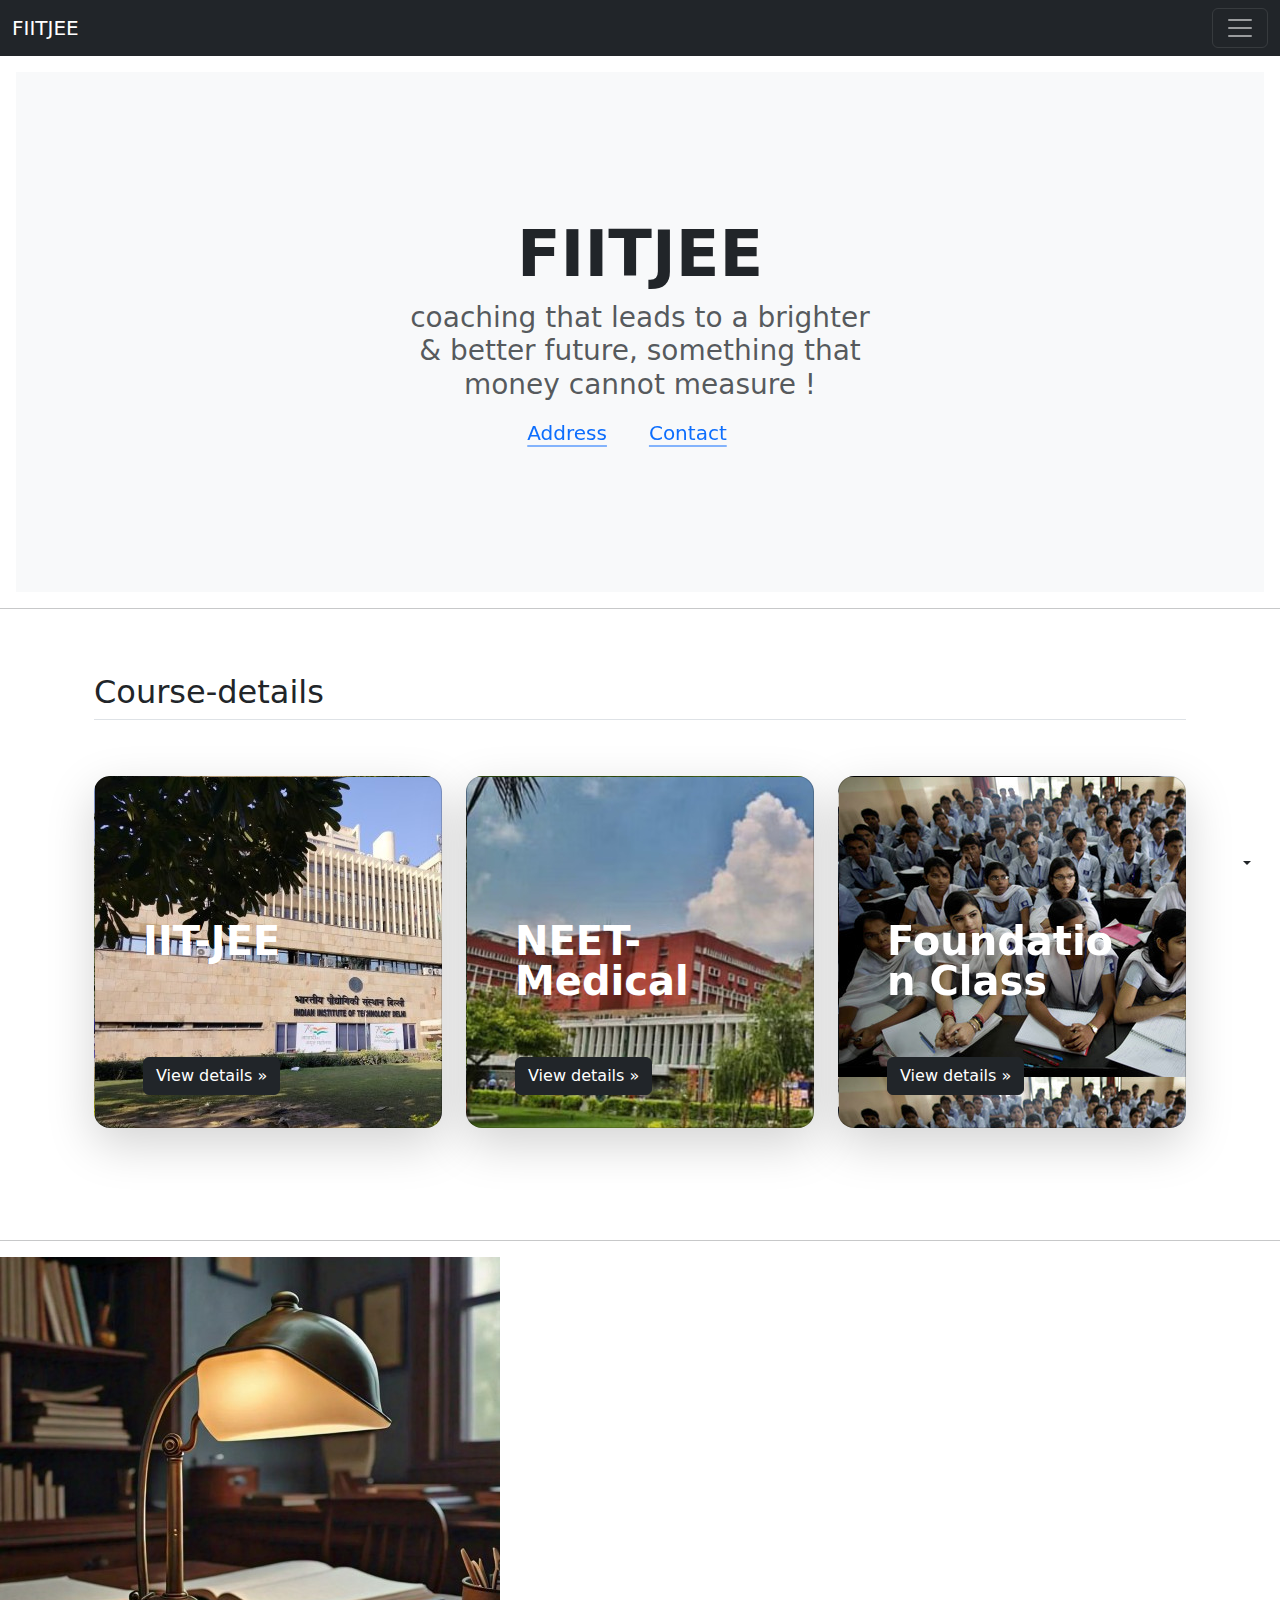
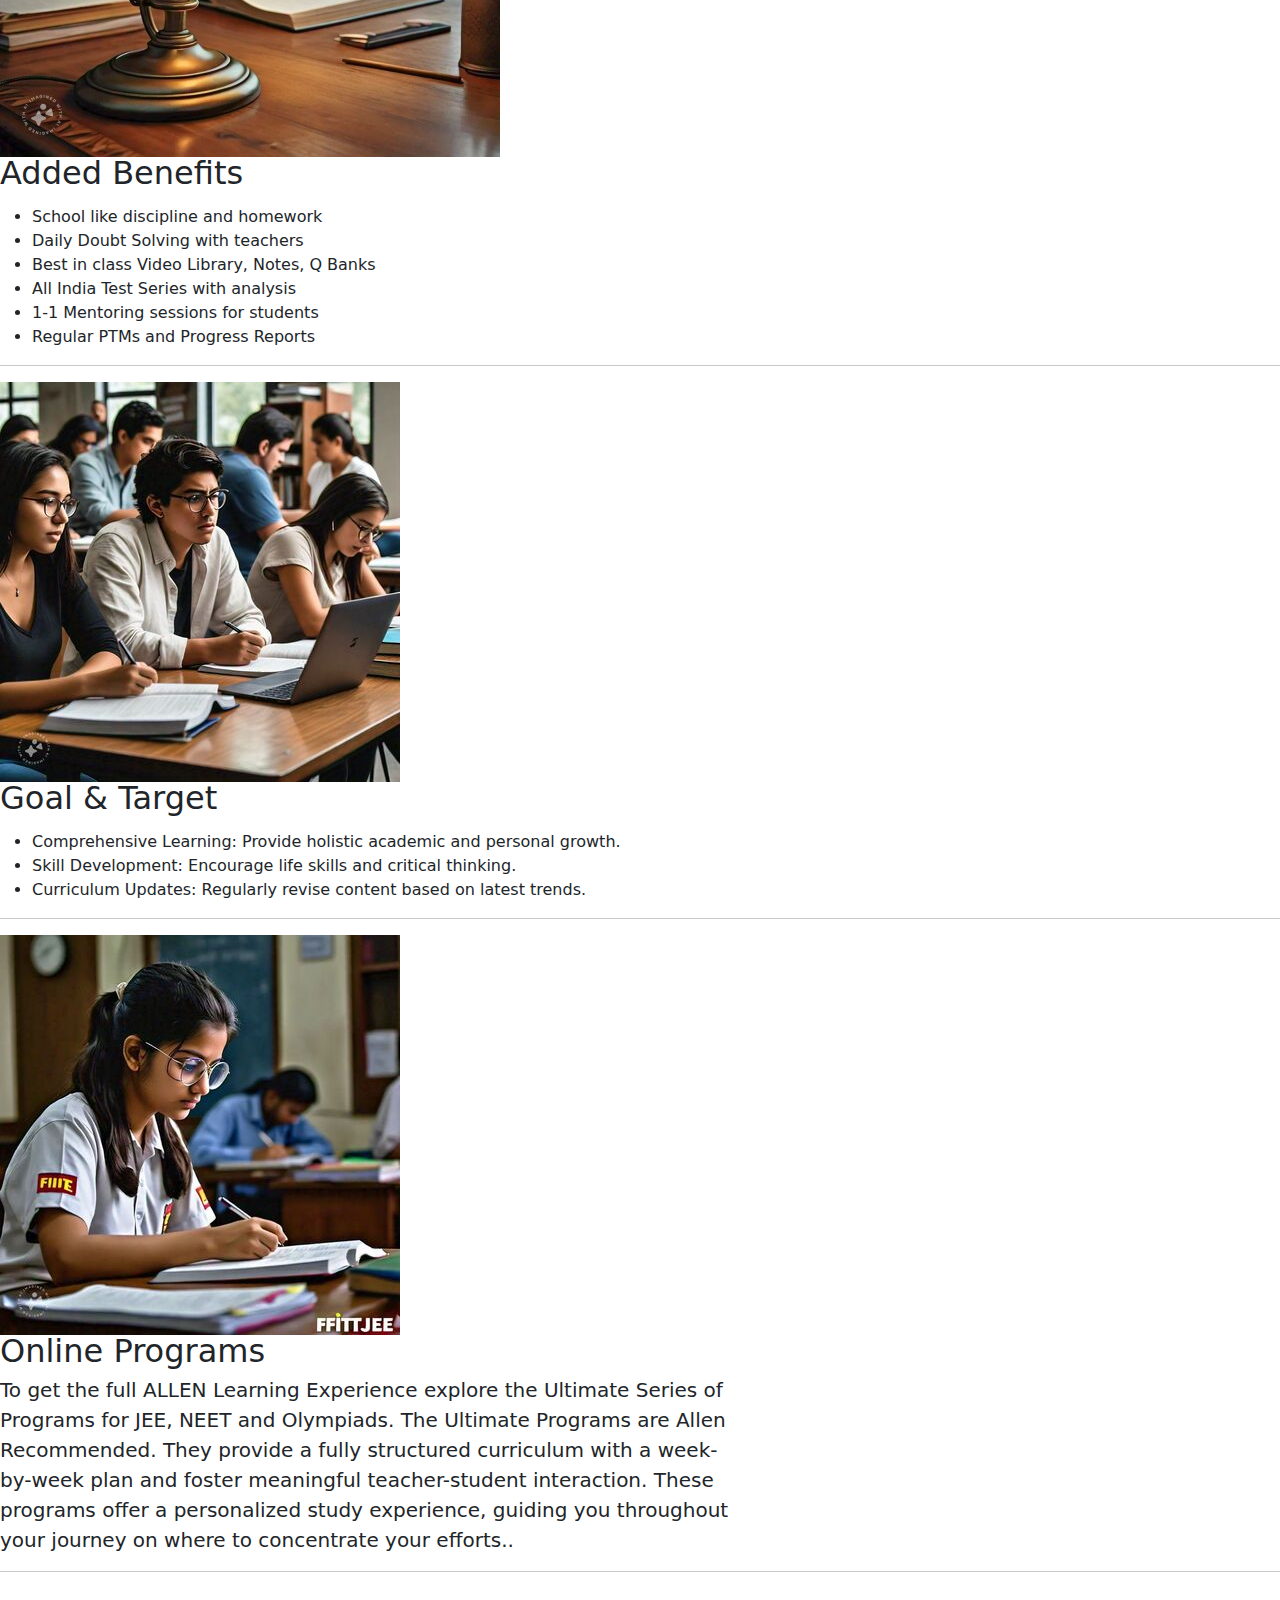
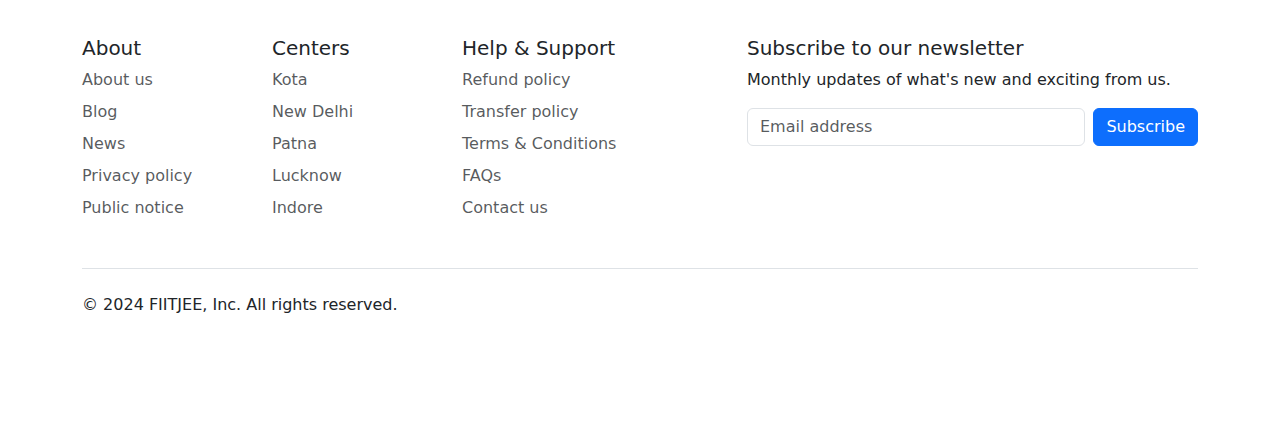
==== index.html @ 43abbeeb "Update index.html" ====
<!DOCTYPE html>
<html lang="en">
    <head>
        <meta charset="UTF-8">
        <meta name="viewport" content="width=device-width, initial-scale=1.0">
        <title>My Portfolio</title>
        <link rel="stylesheet" href="./style.css">
        <link href="https://cdn.jsdelivr.net/npm/bootstrap@5.3.3/dist/css/bootstrap.min.css" 
        rel="stylesheet" integrity="sha384-QWTKZyjpPEjISv5WaRU9OFeRpok6YctnYmDr5pNlyT2bRjXh0JMhjY6hW+ALEwIH" crossorigin="anonymous">
    </head>
    <body>
      <div class="dropdown position-fixed bottom-0 end-0 mb-3 me-3 bd-mode-toggle">
        <button class="btn btn-bd-primary py-2 dropdown-toggle d-flex align-items-center" id="bd-theme" type="button" aria-expanded="false" data-bs-toggle="dropdown" aria-label="Toggle theme (light)">
          <svg class="bi my-1 theme-icon-active" width="1em" height="1em"><use href="#sun"></use></svg>
          <span class="visually-hidden" id="bd-theme-text">Toggle theme</span>
        </button>
        <ul class="dropdown-menu dropdown-menu-end shadow" aria-labelledby="bd-theme-text" style="color: blue;">
          <li>
            <button type="button" class="dropdown-item d-flex align-items-center active" data-bs-theme-value="light" aria-pressed="true">
              <svg class="bi me-2 opacity-50" width="1em" height="1em"><use href=""></use></svg>
              Light
              <svg class="bi ms-auto d-none" width="1em" height="1em"><use href="#check2"></use></svg>
            </button>
          </li>
          <li>
            <button type="button" class="dropdown-item d-flex align-items-center" data-bs-theme-value="dark" aria-pressed="false">
              <svg class="bi me-2 opacity-50" width="1em" height="1em"><use href="#moon-stars-fill"></use></svg>
              Dark
              <svg class="bi ms-auto d-none" width="1em" height="1em"><use href="#check2"></use></svg>
            </button>
          </li>
          <li>
            <button type="button" class="dropdown-item d-flex align-items-center" data-bs-theme-value="auto" aria-pressed="false">
              <svg class="bi me-2 opacity-50" width="1em" height="1em"><use href="#circle-half"></use></svg>
              Auto
              <svg class="bi ms-auto d-none" width="1em" height="1em"><use href="#check2"></use></svg>
            </button>
          </li>
        </ul>
      </div>
      <nav class="navbar navbar-expand-xxl navbar-dark bg-dark" aria-label="Seventh navbar example">
        <div class="container-fluid">
          
          
          <a class="navbar-brand" href="#"> FIITJEE</a>
          <button class="navbar-toggler" type="button" data-bs-toggle="collapse" data-bs-target="#navbarsExampleXxl" aria-controls="navbarsExampleXxl" aria-expanded="false" aria-label="Toggle navigation">
            <span class="navbar-toggler-icon"></span>
          </button>
    
          <div class="collapse navbar-collapse" id="navbarsExampleXxl">
            <ul class="navbar-nav me-auto mb-2 mb-xl-0">
              <li class="nav-item">
                <a class="nav-link active" aria-current="page" href="#">Home</a>
              </li>
              <li class="nav-item dropdown"></li>
                <a class="nav-link dropdown-toggle" href="#" data-bs-toggle="dropdown" aria-expanded="false">Admission</a>
                <ul class="dropdown-menu">
                  <li><a class="dropdown-item" href="#">Admission form</a></li>
                  <li><a class="dropdown-item" href="#">Batch-details</a></li>
                  <li><a class="dropdown-item" href="#">Course and Faculty</a></li>
                  <li><a class="dropdown-item" href="#">Fee-structures</a></li>
                </ul>
              </li>
              <li class="nav-item dropdown"></li>
                <a class="nav-link dropdown-toggle" href="#" data-bs-toggle="dropdown" aria-expanded="false">Notice</a>
                <ul class="dropdown-menu">
                  <li><a class="dropdown-item" href="#">FTSE-2024</a></li>
                  <li><a class="dropdown-item" href="#">Academic Calender</a></li>
                </ul>
              </li>
              <li class="nav-item dropdown">
                <a class="nav-link dropdown-toggle" href="#" data-bs-toggle="dropdown" aria-expanded="false">Gallary</a>
                <ul class="dropdown-menu">
                  <li><a class="dropdown-item" href="#">Infrastructure</a></li>
                  <li><a class="dropdown-item" href="#">Achievement</a></li>
                  <li><a class="dropdown-item" href="#">orientation-day</a></li>
                </ul>
              </li>
            </ul>
            <form role="search">
              <input class="form-control" type="search" placeholder="Search" aria-label="Search">
            </form>
            <li>
              <ul>
                <button type="button" class="btn btn-primary btn-lg px-4 me-sm-3">Search</button>
              </ul>
            </li>
          </div>
        </div>
      </nav>
          <div class="gradient-background position-relative overflow-hidden p-3 p-md-5 m-md-3 text-center bg-body-tertiary">
            <div class="col-md-6 p-lg-5 mx-auto my-5">
              <h1 class="display-3 fw-bold">FIITJEE</h1>
              <h3 class="fw-normal text-muted mb-3">coaching that leads to a brighter & better future, something that money cannot measure !</h3>
              <div class="d-flex gap-3 justify-content-center lead fw-normal">
                <a class="icon-link" href="#">
                  Address
                  <svg class="bi"><use xlink:href="#chevron-right"></use></svg>
                </a>
                <a class="icon-link" href="#">
                  Contact
                  <svg class="bi"><use xlink:href="#chevron-right"></use></svg>
                </a>
              </div>
            </div>
            <div class="product-device shadow-sm d-none d-md-block"></div>
            <div class="product-device product-device-2 shadow-sm d-none d-md-block"></div>
          </div>
          <hr class="featurette-divider">
          <section id="Knowledge">
            <div class="container px-4 py-5" id="custom-cards">
              <h2 class="pb-2 border-bottom">Course-details</h2>
          
              <div class="row row-cols-1 row-cols-lg-3 align-items-stretch g-4 py-5">
                <div class="col">
                  <div class="card card-cover h-100 overflow-hidden text-bg-dark rounded-4 shadow-lg" style="background-image: url('./IIT_JEE.jpg');">
                    <div class="d-flex flex-column h-100 p-5 pb-3 text-white text-shadow-1">
                      <h3 class="pt-5 mt-5 mb-4 display-6 lh-1 fw-bold">IIT-JEE </h3>
                      <ul class="d-flex list-unstyled mt-auto">
                        
                        <li class="d-flex align-items-center me-3">
                          <svg class="bi me-2" width="1em" height="1em"><use xlink:href="#geo-fill"></use></svg>
                          <small></small>
                        </li>
                        <li class="d-flex align-items-center">
                          <svg class="bi me-2" width="1em" height="1em"><use xlink:href="#calendar3"></use></svg>
                          <small></small>
                        </li>
                      
                      </ul>
                      <p><a class="btn btn-dark" href="#">View details »</a></p>
                    </div>
                  </div>
                </div>
          
                <div class="col">
                  <div class="card card-cover h-100 overflow-hidden text-bg-dark rounded-4 shadow-lg" style="background-image: url('./AIIMS-696x392.jpg');">
                    <div class="d-flex flex-column h-100 p-5 pb-3 text-white text-shadow-1">
                      <h3 class="pt-5 mt-5 mb-4 display-6 lh-1 fw-bold">NEET-Medical</h3>
                      <ul class="d-flex list-unstyled mt-auto">
                        
                        <li class="d-flex align-items-center me-3">
                          <svg class="bi me-2" width="1em" height="1em"><use xlink:href="#geo-fill"></use></svg>
                          <small></small>
                        </li>
                        <li class="d-flex align-items-center">
                          <svg class="bi me-2" width="1em" height="1em"><use xlink:href="#calendar3"></use></svg>
                          <small></small>
                        </li>
                      </ul>
                      <p><a class="btn btn-dark" href="#">View details »</a></p>
                    </div>
                  </div>
                </div>
          
                <div class="col">
                  <div class="card card-cover h-100 overflow-hidden text-bg-dark rounded-4 shadow-lg" style="background-image: url('./Foundation.jpg');">
                    <div class="d-flex flex-column h-100 p-5 pb-3 text-shadow-1">
                      <h3 class="pt-5 mt-5 mb-4 display-6 lh-1 fw-bold">Foundation Class</h3>
                      <ul class="d-flex list-unstyled mt-auto">
                       
                        <li class="d-flex align-items-center me-3">
                          <svg class="bi me-2" width="1em" height="1em"><use xlink:href="#geo-fill"></use></svg>
                          <small></small>
                        </li>
                        <li class="d-flex align-items-center">
                          <svg class="bi me-2" width="1em" height="1em"><use xlink:href="#calendar3"></use></svg>
                          <small></small>
                        </li>
                      </ul>
                      <p><a class="btn btn-dark" href="#">View details »</a></p>
                    </div>
                  </div>
                </div>
              </div>
            </div>
          </section>
                  
        
            <!-- START THE FEATURETTES -->
        
            <hr class="featurette-divider">

        <Section id="third-row" class="grid-container">
            <div class="row featurette">
              <div class="parent">
                <div class="typing">
                  <img class="training" src="./study_lamp.jpg" alt="typing cat">
                </div>
              <div class="col-md-7">
                <h2 class="featurette-heading fw-normal lh-1">Added Benefits <span class="text-body-secondary"></span></h2>
                <p class="lead"><ul>
                  <li>School like discipline and homework</li>
                  <li>Daily Doubt Solving with teachers</li>
                  <li>Best in class Video Library, Notes, Q Banks</li>
                  <li>All India Test Series with analysis</li>
                  <li>1-1 Mentoring sessions for students</li>
                  <li>Regular PTMs and Progress Reports</li>
                </ul></p>
              </div>
              <div class="col-md-5">
                
              </div>
            </div>
        
            <hr class="featurette-divider">
            <Section id="third-row" class="grid-container">
              <div class="row featurette">
                <div class="parent">
                  <div class="typing">
                    <img class="student" src="./study_students.jpg" alt="typing cat">
                  </div>
                <div class="col-md-7">
                  <h2 class="featurette-heading fw-normal lh-1">Goal & Target<span class="text-body-secondary"></span></h2>
                  <p class="lead"><ul>
                    <li>Comprehensive Learning: Provide holistic academic and personal growth.</li>
                    <li>Skill Development: Encourage life skills and critical thinking.</li>
                    <li>Curriculum Updates: Regularly revise content based on latest trends.</li>
                  </ul></p>
                </div>
                <div class="col-md-5">
                </div>
              </div>
            </Section>
            
        
            <hr class="featurette-divider">
            <Section id="third-row" class="grid-container">
            <div class="row featurette">
              <div class="parent">
                <div class="typing">
                  <img class="goal" src="./Girl-fiitjee.jpg" alt="typing cat">
                </div>
              <div class="col-md-7">
                <h2 class="featurette-heading fw-normal lh-1">Online Programs <span class="text-body-secondary"></span></h2>
                <p class="lead">To get the full ALLEN Learning Experience explore the Ultimate Series of Programs for JEE, NEET and Olympiads. The Ultimate Programs are Allen Recommended. They provide a fully structured curriculum with a week-by-week plan and foster meaningful teacher-student interaction. These programs offer a personalized study experience, guiding you throughout your journey on where to concentrate your efforts..</p>
              </div>
              <div class="col-md-5">
              </div>
            </div>
          </Section>
        
            <hr class="featurette-divider">
        
            <!-- /END THE FEATURETTES -->
        
          </div>
          

        
  
        <footer>
          <div class="container">
            <footer class="py-5">
              <div class="row">
                <div class="col-6 col-md-2 mb-3">
                  <h5>About</h5>
                  <ul class="nav flex-column">
                    <li class="nav-item mb-2"><a href="#" class="nav-link p-0 text-body-secondary">About us</a></li>
                    <li class="nav-item mb-2"><a href="#" class="nav-link p-0 text-body-secondary">Blog</a></li>
                    <li class="nav-item mb-2"><a href="#" class="nav-link p-0 text-body-secondary">News</a></li>
                    <li class="nav-item mb-2"><a href="#" class="nav-link p-0 text-body-secondary">Privacy policy</a></li>
                    <li class="nav-item mb-2"><a href="#" class="nav-link p-0 text-body-secondary">Public notice</a></li>
                  </ul>
                </div>
          
                <div class="col-6 col-md-2 mb-3">
                  <h5>Centers</h5>
                  <ul class="nav flex-column">
                    <li class="nav-item mb-2"><a href="#" class="nav-link p-0 text-body-secondary">Kota</a></li>
                    <li class="nav-item mb-2"><a href="#" class="nav-link p-0 text-body-secondary">New Delhi</a></li>
                    <li class="nav-item mb-2"><a href="#" class="nav-link p-0 text-body-secondary">Patna</a></li>
                    <li class="nav-item mb-2"><a href="#" class="nav-link p-0 text-body-secondary">Lucknow</a></li>
                    <li class="nav-item mb-2"><a href="#" class="nav-link p-0 text-body-secondary">Indore</a></li>
                  </ul>
                </div>
          
                <div class="col-6 col-md-2 mb-3">
                  <h5>Help & Support</h5>
                  <ul class="nav flex-column">
                    <li class="nav-item mb-2"><a href="#" class="nav-link p-0 text-body-secondary">Refund policy</a></li>
                    <li class="nav-item mb-2"><a href="#" class="nav-link p-0 text-body-secondary">Transfer policy</a></li>
                    <li class="nav-item mb-2"><a href="#" class="nav-link p-0 text-body-secondary">Terms & Conditions</a></li>
                    <li class="nav-item mb-2"><a href="#" class="nav-link p-0 text-body-secondary">FAQs</a></li>
                    <li class="nav-item mb-2"><a href="#" class="nav-link p-0 text-body-secondary">Contact us</a></li>
                  </ul>
                </div>
          
                <div class="col-md-5 offset-md-1 mb-3">
                  <form>
                    <h5>Subscribe to our newsletter</h5>
                    <p>Monthly updates of what's new and exciting from us.</p>
                    <div class="d-flex flex-column flex-sm-row w-100 gap-2">
                      <label for="newsletter1" class="visually-hidden">Email address</label>
                      <input id="newsletter1" type="text" class="form-control" placeholder="Email address">
                      <button class="btn btn-primary" type="button">Subscribe</button>
                    </div>
                  </form>
                </div>
              </div>
          
              <div class="d-flex flex-column flex-sm-row justify-content-between py-4 my-4 border-top">
                <p>© 2024 FIITJEE, Inc. All rights reserved.</p>
                <ul class="list-unstyled d-flex">
                  <li class="ms-3"><a class="link-body-emphasis" href="#"><svg class="bi" width="24" height="24"><use xlink:href="#twitter"></use></svg></a></li>
                  <li class="ms-3"><a class="link-body-emphasis" href="#"><svg class="bi" width="24" height="24"><use xlink:href="#instagram"></use></svg></a></li>
                  <li class="ms-3"><a class="link-body-emphasis" href="#"><svg class="bi" width="24" height="24"><use xlink:href="#facebook"></use></svg></a></li>
                </ul>
              </div>
            </footer>
          </div>
        </footer>
          <script src="https://cdn.jsdelivr.net/npm/bootstrap@5.3.3/dist/js/bootstrap.bundle.min.js" integrity="sha384-YvpcrYf0tY3lHB60NNkmXc5s9fDVZLESaAA55NDzOxhy9GkcIdslK1eN7N6jIeHz" crossorigin="anonymous"></script>
        </body>
</html>
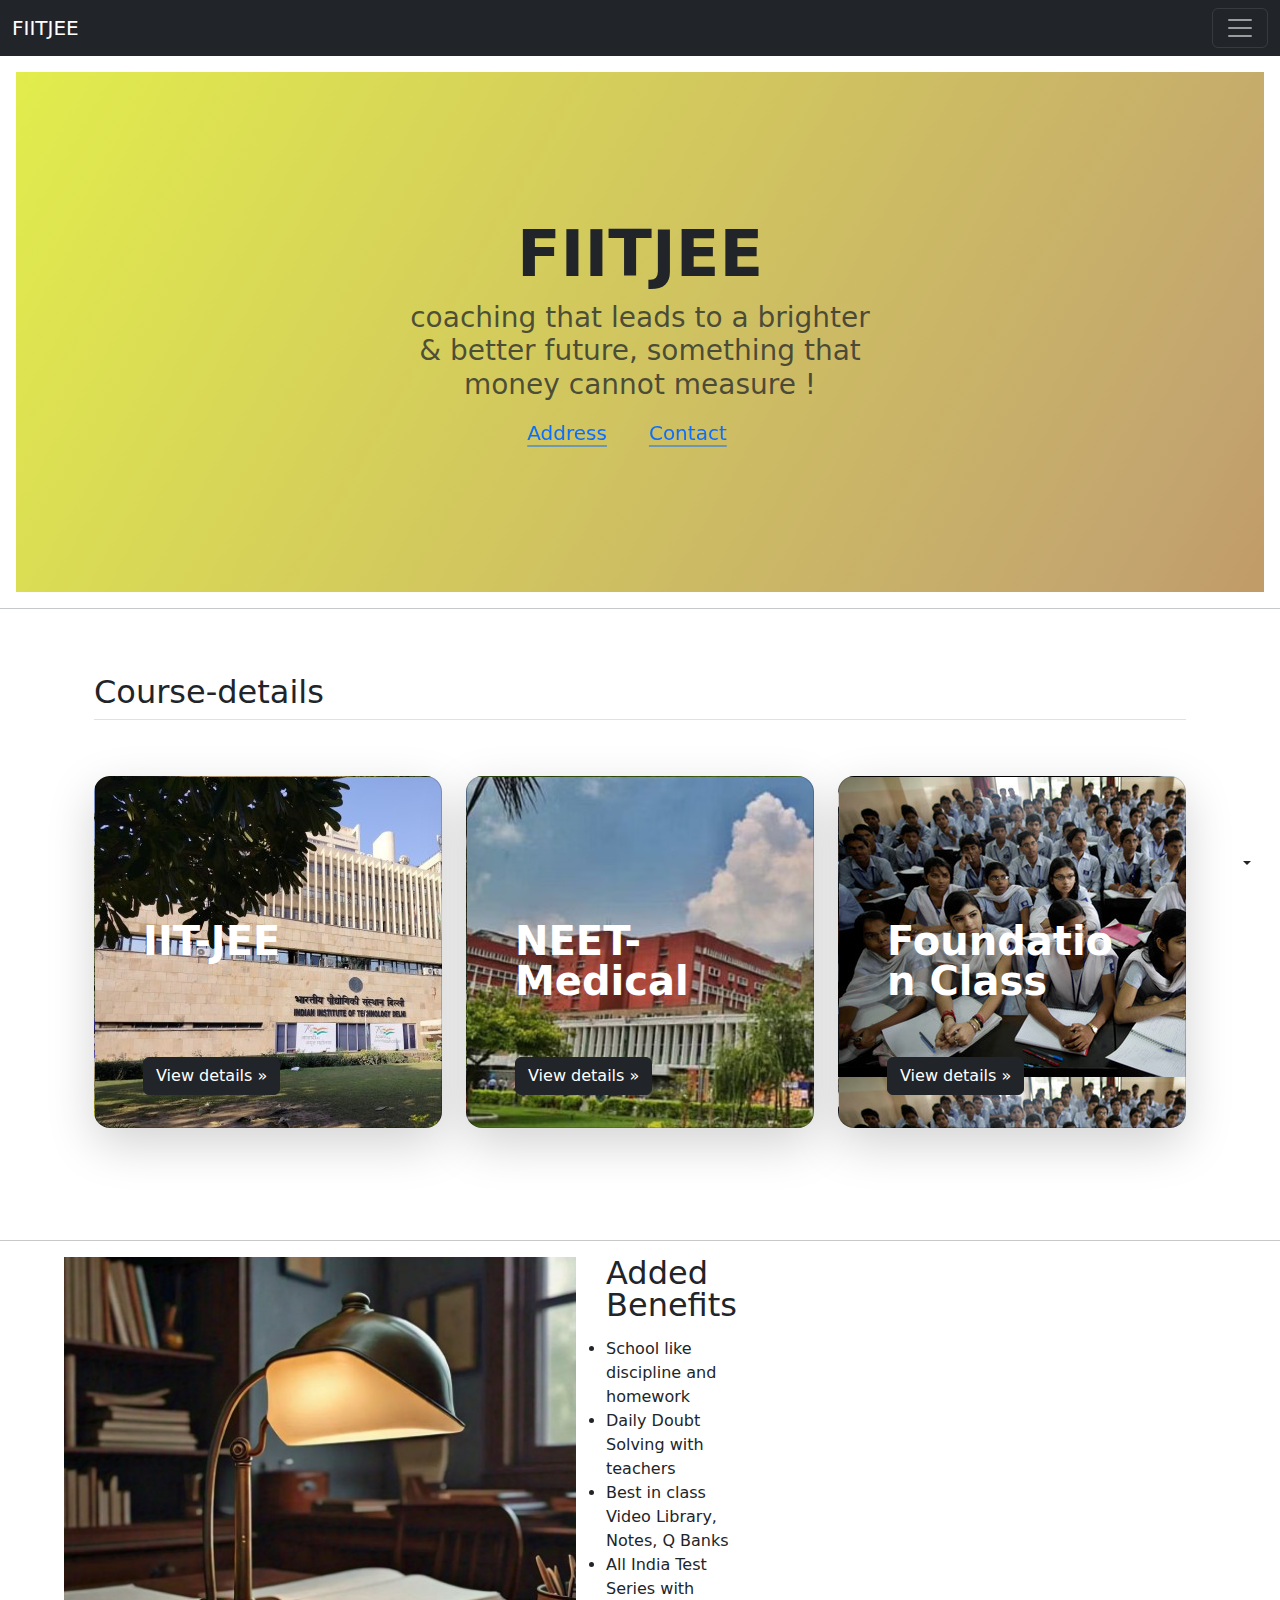
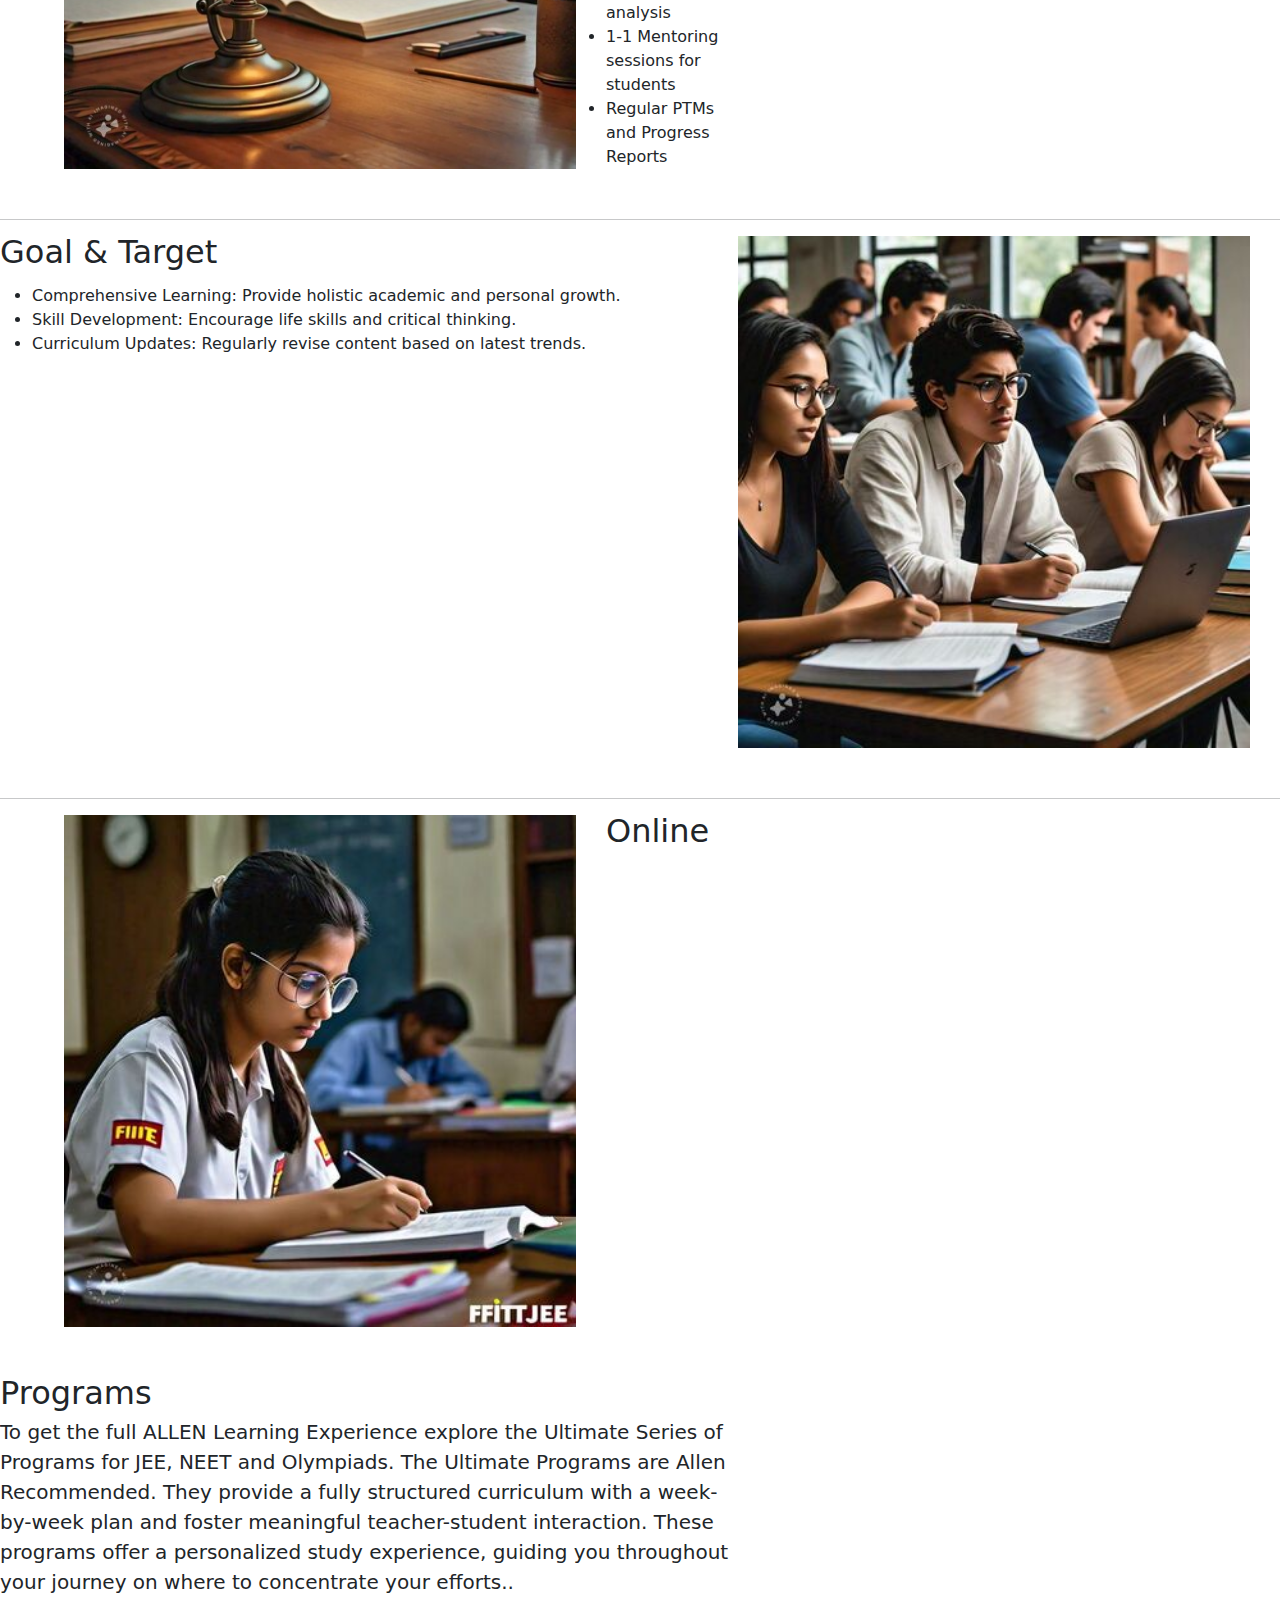
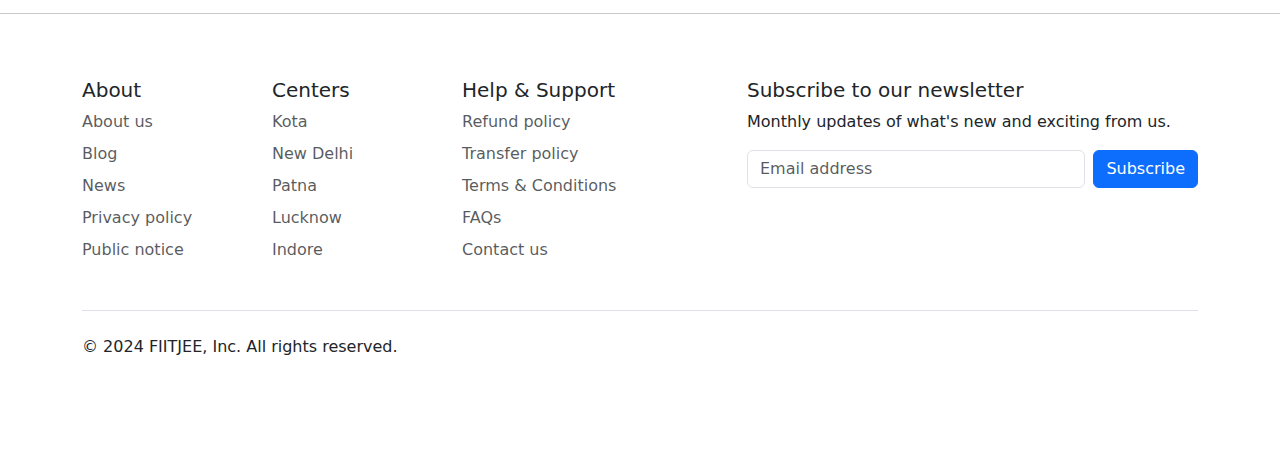
==== commit 28a659c4: "Update index.html" ====
--- a/index.html
+++ b/index.html
@@ -3,7 +3,7 @@
     <head>
         <meta charset="UTF-8">
         <meta name="viewport" content="width=device-width, initial-scale=1.0">
-        <title>My Portfolio</title>
+        <title>Coaching Class</title>
         <link rel="stylesheet" href="./style.css">
         <link href="https://cdn.jsdelivr.net/npm/bootstrap@5.3.3/dist/css/bootstrap.min.css" 
         rel="stylesheet" integrity="sha384-QWTKZyjpPEjISv5WaRU9OFeRpok6YctnYmDr5pNlyT2bRjXh0JMhjY6hW+ALEwIH" crossorigin="anonymous">
--- a/style.css
+++ b/style.css
@@ -0,0 +1,81 @@
+.gradient-background {
+    background: linear-gradient(300deg, #a32d09d7, #a06d149a, #dbe91ac6);
+    background-size: 180% 180%;
+    animation: gradient-animation 18s ease infinite;
+  }
+  
+  @keyframes gradient-animation {
+    0% {
+      background-position: 0% 50%;
+    }
+    50% {
+      background-position: 100% 50%;
+    }
+    100% {
+      background-position: 0% 50%;
+    }
+  }
+  .navbar{
+    margin-bottom: 1%;
+  }
+  .form_title{
+    text-align: center;
+  }
+  #sec3{
+    align-items: center;
+    text-align: center;
+    background: linear-gradient(300deg,#3584d97b, #ca2ab295,#349d2868);
+    animation: gradient-animation 18s ease infinite;
+    margin-left: 5%;
+    margin-right: 5%;
+    margin-bottom: 3%;
+  }
+  .second-row{
+    background-color: antiquewhite;
+  }
+  .bd-mode-toggle {
+    z-index: 1500;
+ }
+ .mb-3 {
+  margin-bottom: 1rem !important;
+ }
+ .me-3 {
+  margin-right: 1rem !important;
+}
+.end-0 {
+  right: 0 !important;
+}
+.bottom-0 {
+  bottom: 0 !important;
+}
+.position-fixed {
+  position: fixed !important;
+}
+.training{
+  width: 40%;
+  height: 40%;
+  float: left;
+  margin-right: 30px;
+  margin-bottom: 50px;
+  margin-left: 5%; 
+}
+
+.goal{
+  width: 40%;
+  height: 40%;
+  float: left;
+  margin-right: 30px;
+  margin-bottom: 50px;
+  margin-left: 5%; 
+}
+.student{
+  width: 40%;
+  height: 40%;
+  float: right;
+  margin-right: 30px;
+  margin-bottom: 50px;
+  margin-left: 5%;
+}
+
+
+
